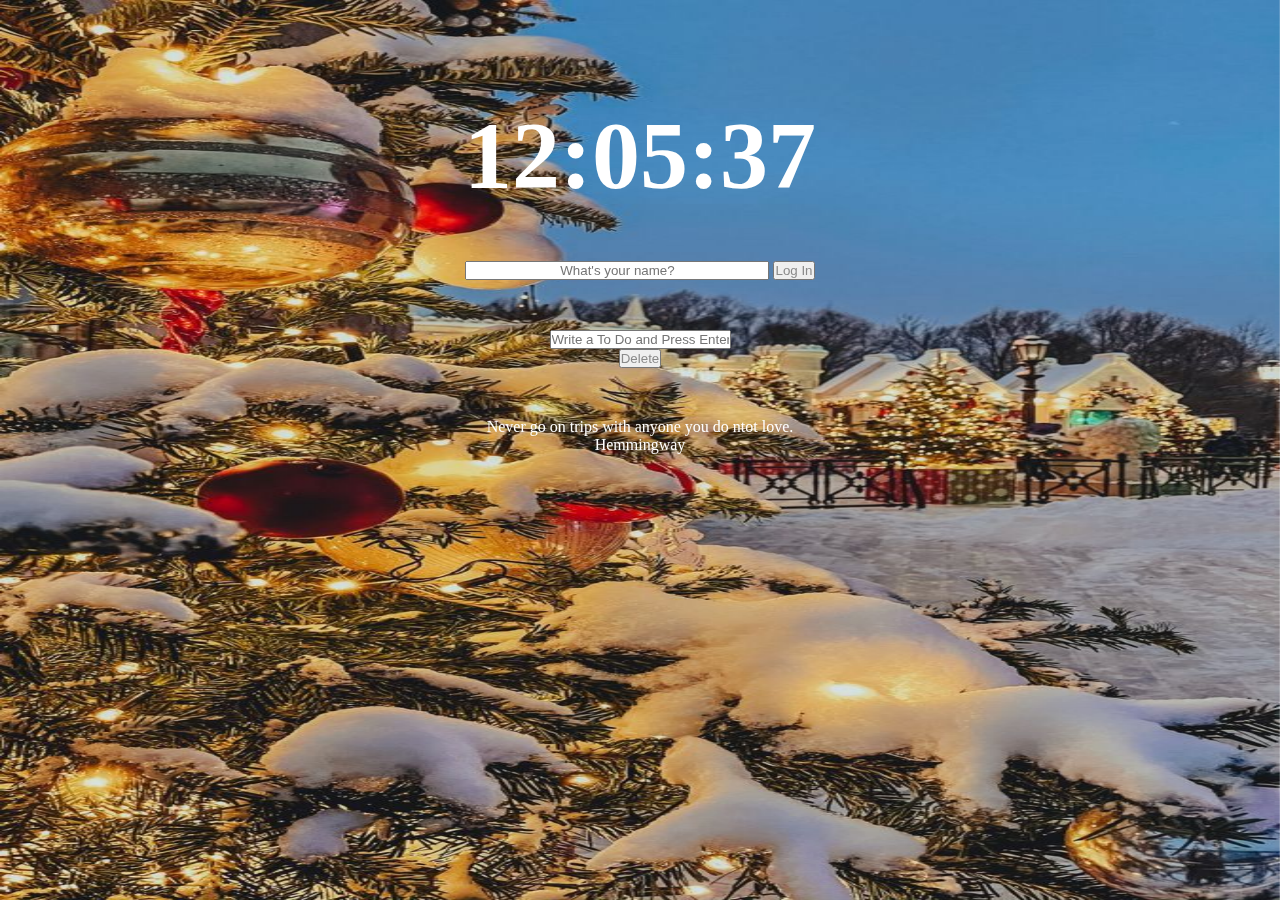
==== index.html @ 9fa05221 "First commit" ====
<!DOCTYPE html>
<html lang="en">

<head>
    <meta charset="UTF-8">
    <meta http-equiv="X-UA-Compatible" content="IE=edge">
    <meta name="viewport" content="width=device-width, initial-scale=1.0">
    <title>Document</title>
    <link rel="stylesheet" href="css/style.css" />
</head>

<body>
    <div id="main">
        <h2 id="clock"></h2>
        <form id="login-form">
            <input required maxlength="15" type="text" placeholder="What's your name?" />
            <button>Log In</button>
        </form>
        <h1 id="greeting"></h1>
        <form id="todo-form">
            <input type="text" placeholder="Write a To Do and Press Enter" required/>
        </form>
        <ul id="todo-list">
 
        </ul>
        <button id="delete-list">Delete</button>
        <div id="quote">
            <span></span><br>
            <span></span>
            
        </div>
    </div>
    

    <script src="js/greetings.js"></script>
    <script src="js/clock.js"></script>
    <script src="js/quotes.js"></script>
    <script src="js/background.js"></script>
    <script src="js/todo.js"></script>
</body>

</html>
---- css/style.css ----
*{
    color:white;
    margin:0;
    padding: 0;
}
.hidden{
    display: none;
}

.back{
    overflow: hidden;
    position: fixed;

    width: 100vw;
    height: 100vh;
    bottom:0;
    z-index: -1;
}
h1{
    /* position: fixed; */
}
#main{
    text-align: center;
}
/* #quote{
    text-align: center;
    font-size: 1.7em;
} */
#clock{
    font-size:6em;
    margin-top:100px;
    margin-bottom: 50px;
}
#greeting{
    font-size: 3em;
    margin-top: 50px;
}
#login-form input, button{
    color:rgb(138, 138, 138);
}
#login-form input{
    width: 300px;
    text-align: center;
}
#quote{
    margin-top:50px;
}
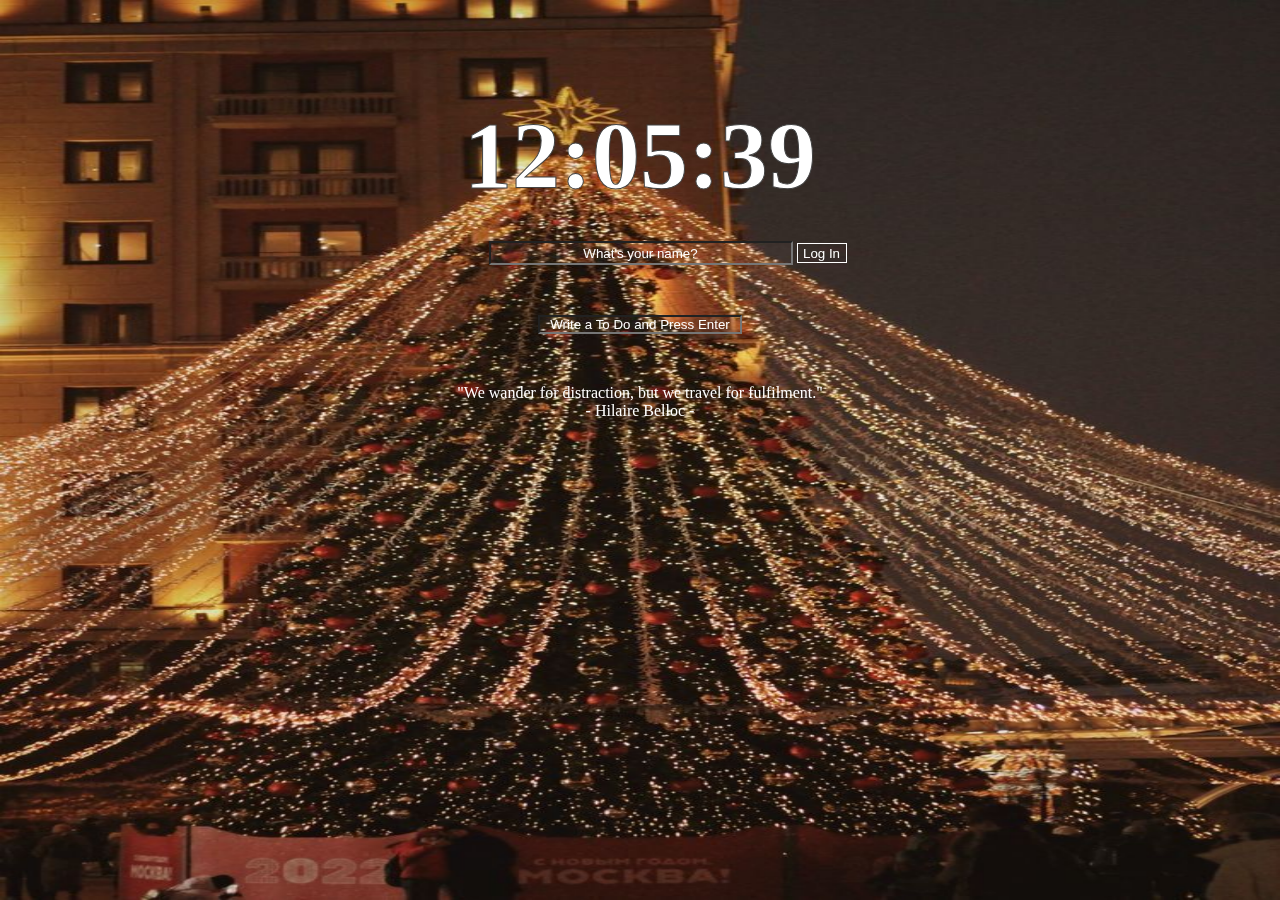
==== commit 7f8ef4ef: "Finish ToDoList n Need to edit Weather" ====
--- a/index.html
+++ b/index.html
@@ -12,18 +12,21 @@
 <body>
     <div id="main">
         <h2 id="clock"></h2>
+        <div id="weather">
+            <span></span>
+            <span></span>
+        </div>
         <form id="login-form">
-            <input required maxlength="15" type="text" placeholder="What's your name?" />
+            <input  style="background-color: rgba(255, 255, 255, 0.037);" required maxlength="15" type="text" placeholder="What's your name?" />
             <button>Log In</button>
         </form>
         <h1 id="greeting"></h1>
         <form id="todo-form">
-            <input type="text" placeholder="Write a To Do and Press Enter" required/>
+            <input style="background-color: rgba(255, 255, 255, 0.037);" type="text" placeholder="Write a To Do and Press Enter" required/>
         </form>
         <ul id="todo-list">
  
         </ul>
-        <button id="delete-list">Delete</button>
         <div id="quote">
             <span></span><br>
             <span></span>
@@ -37,6 +40,7 @@
     <script src="js/quotes.js"></script>
     <script src="js/background.js"></script>
     <script src="js/todo.js"></script>
+    <script src="js/weather.js"></script>
 </body>
 
 </html>--- a/css/style.css
+++ b/css/style.css
@@ -18,6 +18,7 @@
 }
 h1{
     /* position: fixed; */
+    -webkit-text-stroke: 1px rgb(119, 119, 119);
 }
 #main{
     text-align: center;
@@ -29,19 +30,55 @@
 #clock{
     font-size:6em;
     margin-top:100px;
-    margin-bottom: 50px;
+    margin-bottom: 20px;
+    -webkit-text-stroke: 1px rgb(67, 67, 67);
+
 }
 #greeting{
     font-size: 3em;
     margin-top: 50px;
+    margin-bottom: 20px;
 }
-#login-form input, button{
-    color:rgb(138, 138, 138);
+#login-form button{
+    background-color: unset;
+    border:1px solid white;
+    width: 50px;
+    height: 20px;
+    cursor: pointer;
+    /* color:rgb(138, 138, 138); */
 }
 #login-form input{
     width: 300px;
     text-align: center;
+    background-color: aliceblue;
+    /* border: 1px solid white; */
+    height: 20px;
+    margin-left: 55px;
+    
 }
 #quote{
     margin-top:50px;
+}
+#todo-form input{
+    width: 200px;
+    text-align: center;
+
+}
+input::placeholder{
+    color:white;
+    border-bottom: 2px solid white;
+    padding-bottom: 10px;
+
+}
+
+#weather{
+    text-align: center;
+    margin-bottom: 30px;
+}
+button{
+    background-color: rgba(255, 255, 255, 0);
+    border: 0px;
+}
+#todo-list li:first-child{
+    margin-top: 10px;
 }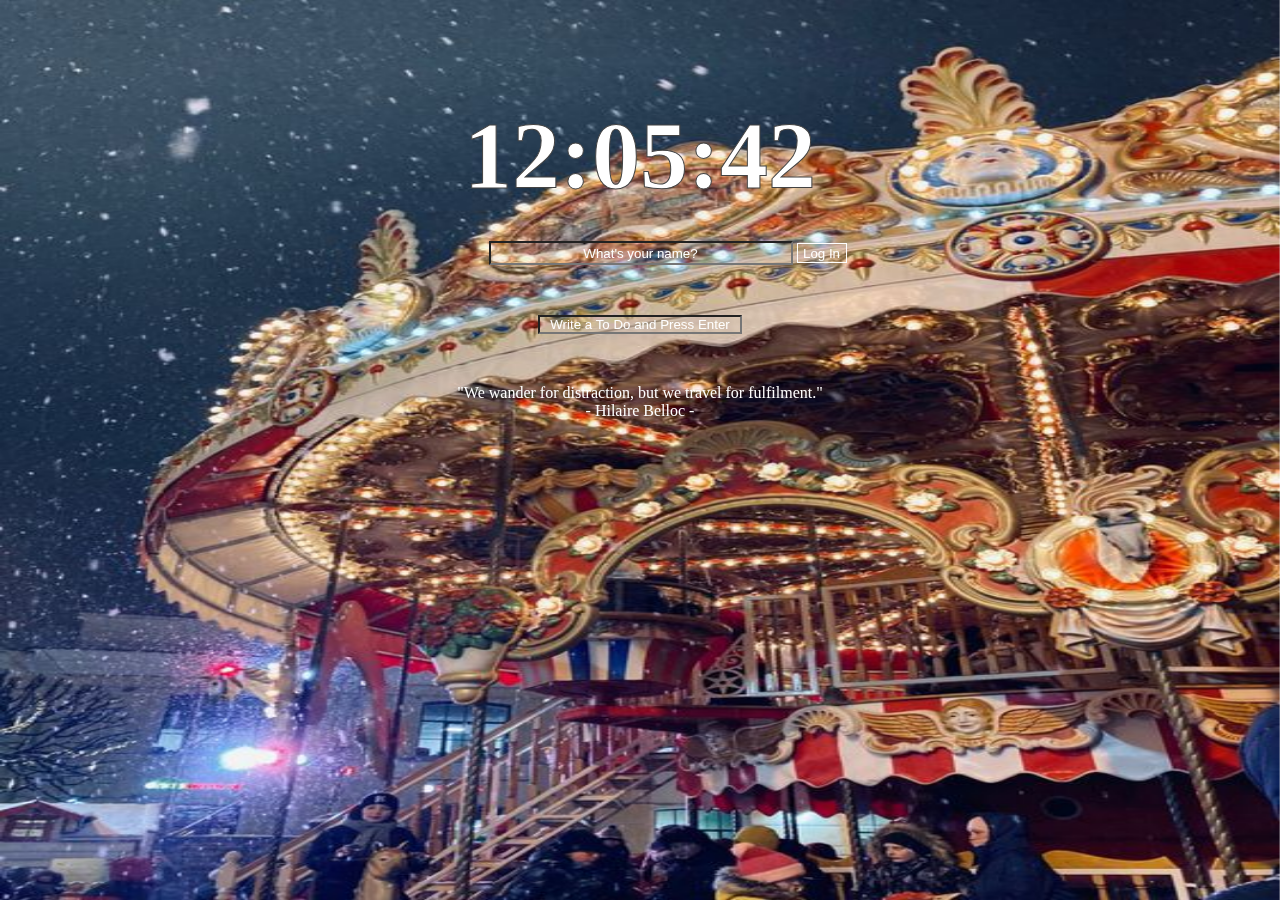
==== commit 4f1df523: "Edit Weather n Project finalization" ====
--- a/index.html
+++ b/index.html
@@ -1,5 +1,5 @@
 <!DOCTYPE html>
-<html lang="en">
+<html>
 
 <head>
     <meta charset="UTF-8">
